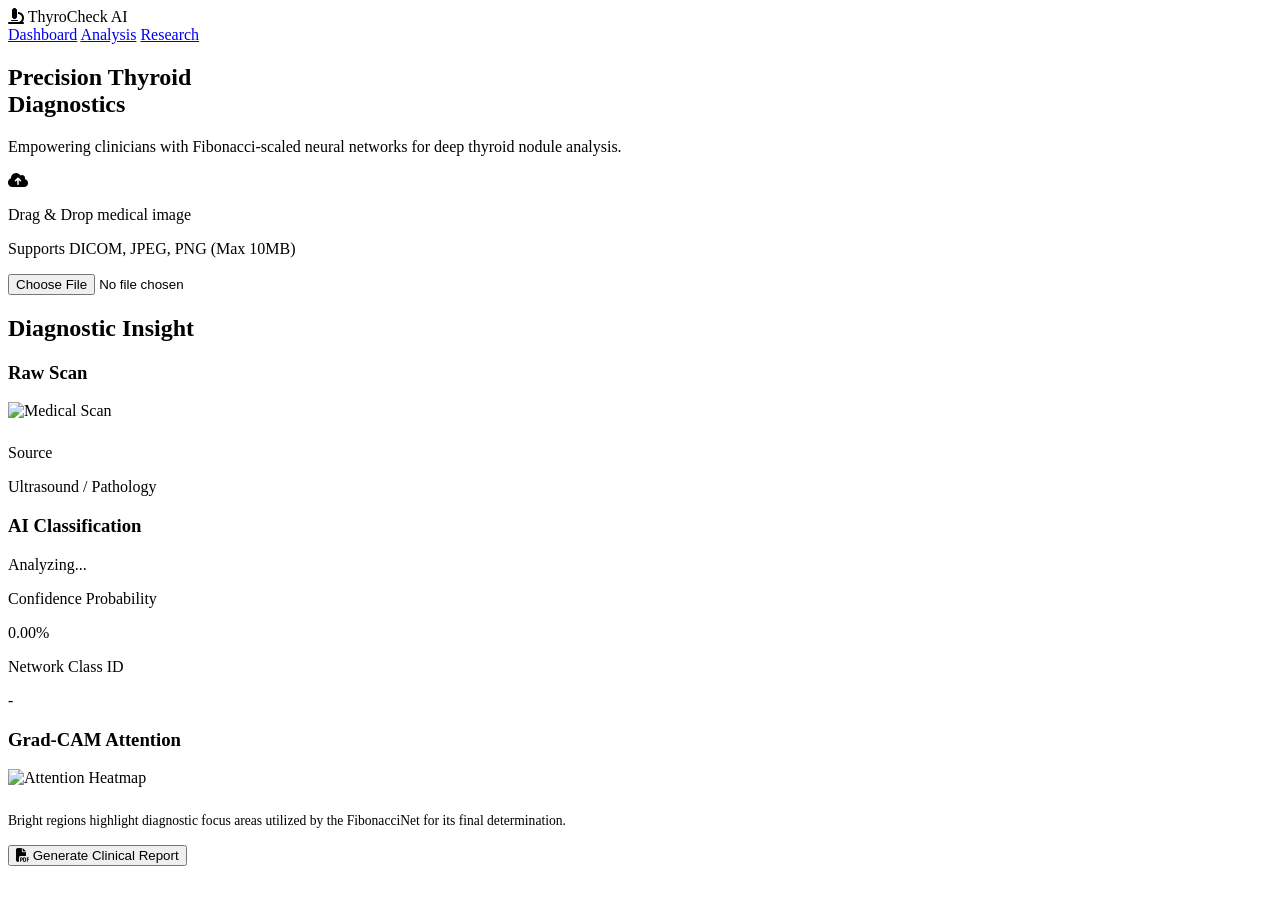
==== frontend/templates/index.html @ 02f70c93 "feat: implement ThyroVision diagnostic system with FibonacciNet model, Grad-CAM visualization, and S" ====
<!DOCTYPE html>
<html lang="en">

<head>
    <meta charset="UTF-8">
    <meta name="viewport" content="width=device-width, initial-scale=1.0">
    <title>ThyroCheck AI | Advanced Thyroid Diagnostics</title>
    <link rel="stylesheet" href="https://cdnjs.cloudflare.com/ajax/libs/font-awesome/6.4.0/css/all.min.css">
    <link rel="stylesheet" href="/static/style.css">
</head>

<body>
    <header>
        <div class="logo">
            <i class="fas fa-microscope"></i>
            <span>ThyroCheck AI</span>
        </div>
        <nav>
            <a href="#home">Dashboard</a>
            <a href="#analysis">Analysis</a>
            <a href="#about">Research</a>
        </nav>
    </header>

    <main>
        <section class="hero" id="home">
            <h1>Precision Thyroid <br>Diagnostics</h1>
            <p>Empowering clinicians with Fibonacci-scaled neural networks for deep thyroid nodule analysis.</p>

            <div class="dz-container">
                <div class="drop-zone" id="dropZone">
                    <i class="fas fa-cloud-upload-alt dz-icon"></i>
                    <p class="dz-text">Drag & Drop medical image</p>
                    <p class="dz-subtext">Supports DICOM, JPEG, PNG (Max 10MB)</p>
                    <input type="file" id="fileInput" accept="image/*">
                </div>
                <div class="medical-loader" id="loader"></div>
            </div>
        </section>

        <section class="results-section" id="resultsSection">
            <h2 class="section-title">Diagnostic Insight</h2>

            <div class="results-grid">
                <!-- Original Scan -->
                <div class="card">
                    <h3>Raw Scan</h3>
                    <img id="originalImg" src="" alt="Medical Scan">
                    <div class="metrics-display" style="margin-top: 1.5rem;">
                        <div class="metric-box">
                            <p class="metric-label">Source</p>
                            <p class="metric-value">Ultrasound / Pathology</p>
                        </div>
                    </div>
                </div>

                <!-- AI Analysis -->
                <div class="card">
                    <h3>AI Classification</h3>
                    <div class="metrics-display">
                        <div class="prediction-badge" id="predBadge">Analyzing...</div>
                        
                        <div class="metric-box">
                            <p class="metric-label">Confidence Probability</p>
                            <p class="metric-value" id="confPercent">0.00%</p>
                        </div>

                        <div class="metric-box">
                            <p class="metric-label">Network Class ID</p>
                            <p class="metric-value" id="classId">-</p>
                        </div>
                    </div>
                </div>

                <!-- Heatmap -->
                <div class="card">
                    <h3>Grad-CAM Attention</h3>
                    <img id="gradcamImg" src="" alt="Attention Heatmap">
                    <div class="metrics-display" style="margin-top: 1.5rem;">
                        <p style="color: var(--text-secondary); font-size: 0.85rem; line-height: 1.5;">
                            Bright regions highlight diagnostic focus areas utilized by the FibonacciNet for its final determination.
                        </p>
                    </div>
                </div>
            </div>

            <button class="btn-primary" id="downloadBtn">
                <i class="fas fa-file-pdf"></i>
                Generate Clinical Report
            </button>
        </section>
    </main>

    <div class="alert" id="customAlert"></div>

    <script src="/static/app.js"></script>
</body>

</html>
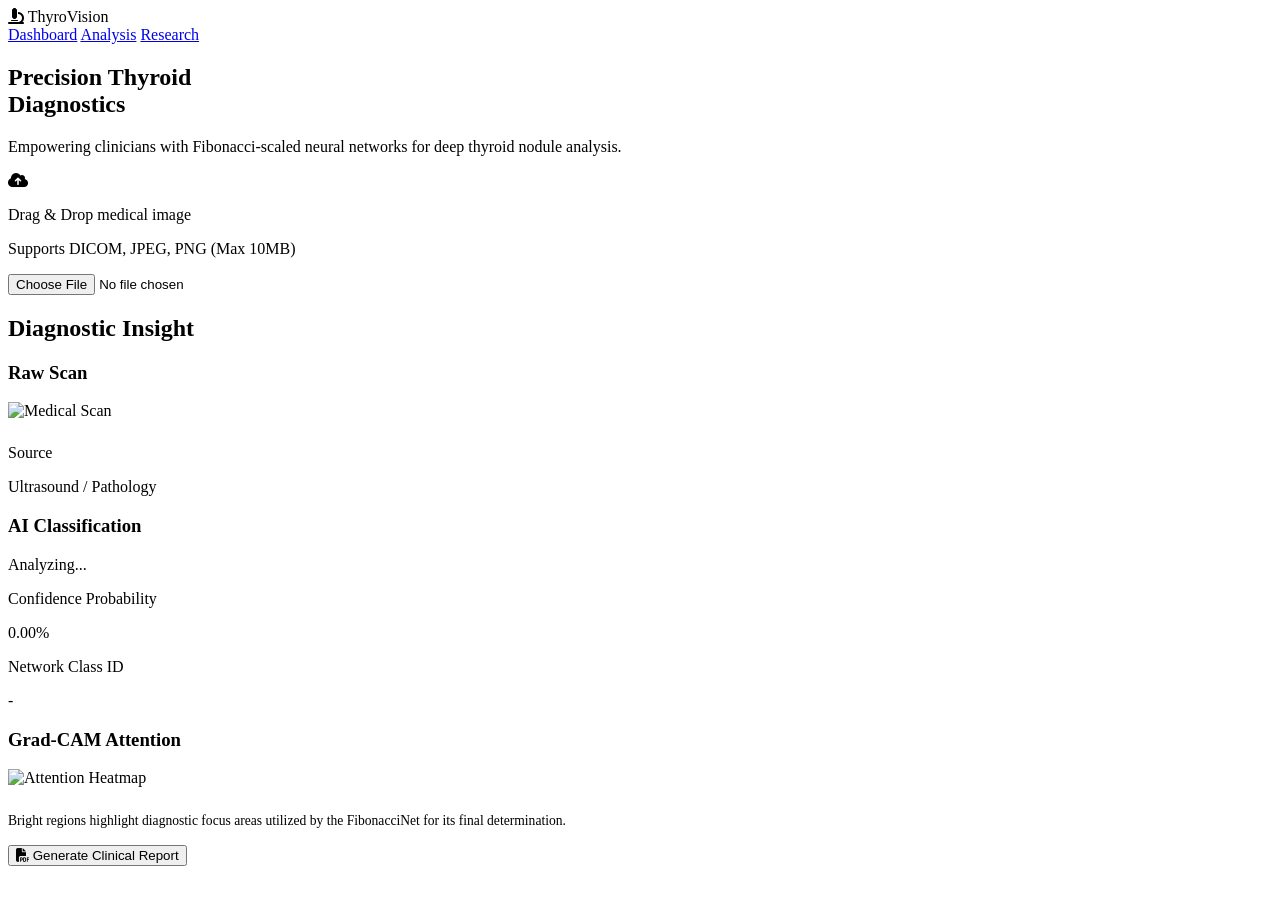
==== commit 12ddd780: "Fix Render port detection" ====
--- a/frontend/templates/index.html
+++ b/frontend/templates/index.html
@@ -1,99 +1,99 @@
-<!DOCTYPE html>
-<html lang="en">
-
-<head>
-    <meta charset="UTF-8">
-    <meta name="viewport" content="width=device-width, initial-scale=1.0">
-    <title>ThyroCheck AI | Advanced Thyroid Diagnostics</title>
-    <link rel="stylesheet" href="https://cdnjs.cloudflare.com/ajax/libs/font-awesome/6.4.0/css/all.min.css">
-    <link rel="stylesheet" href="/static/style.css">
-</head>
-
-<body>
-    <header>
-        <div class="logo">
-            <i class="fas fa-microscope"></i>
-            <span>ThyroCheck AI</span>
-        </div>
-        <nav>
-            <a href="#home">Dashboard</a>
-            <a href="#analysis">Analysis</a>
-            <a href="#about">Research</a>
-        </nav>
-    </header>
-
-    <main>
-        <section class="hero" id="home">
-            <h1>Precision Thyroid <br>Diagnostics</h1>
-            <p>Empowering clinicians with Fibonacci-scaled neural networks for deep thyroid nodule analysis.</p>
-
-            <div class="dz-container">
-                <div class="drop-zone" id="dropZone">
-                    <i class="fas fa-cloud-upload-alt dz-icon"></i>
-                    <p class="dz-text">Drag & Drop medical image</p>
-                    <p class="dz-subtext">Supports DICOM, JPEG, PNG (Max 10MB)</p>
-                    <input type="file" id="fileInput" accept="image/*">
-                </div>
-                <div class="medical-loader" id="loader"></div>
-            </div>
-        </section>
-
-        <section class="results-section" id="resultsSection">
-            <h2 class="section-title">Diagnostic Insight</h2>
-
-            <div class="results-grid">
-                <!-- Original Scan -->
-                <div class="card">
-                    <h3>Raw Scan</h3>
-                    <img id="originalImg" src="" alt="Medical Scan">
-                    <div class="metrics-display" style="margin-top: 1.5rem;">
-                        <div class="metric-box">
-                            <p class="metric-label">Source</p>
-                            <p class="metric-value">Ultrasound / Pathology</p>
-                        </div>
-                    </div>
-                </div>
-
-                <!-- AI Analysis -->
-                <div class="card">
-                    <h3>AI Classification</h3>
-                    <div class="metrics-display">
-                        <div class="prediction-badge" id="predBadge">Analyzing...</div>
-                        
-                        <div class="metric-box">
-                            <p class="metric-label">Confidence Probability</p>
-                            <p class="metric-value" id="confPercent">0.00%</p>
-                        </div>
-
-                        <div class="metric-box">
-                            <p class="metric-label">Network Class ID</p>
-                            <p class="metric-value" id="classId">-</p>
-                        </div>
-                    </div>
-                </div>
-
-                <!-- Heatmap -->
-                <div class="card">
-                    <h3>Grad-CAM Attention</h3>
-                    <img id="gradcamImg" src="" alt="Attention Heatmap">
-                    <div class="metrics-display" style="margin-top: 1.5rem;">
-                        <p style="color: var(--text-secondary); font-size: 0.85rem; line-height: 1.5;">
-                            Bright regions highlight diagnostic focus areas utilized by the FibonacciNet for its final determination.
-                        </p>
-                    </div>
-                </div>
-            </div>
-
-            <button class="btn-primary" id="downloadBtn">
-                <i class="fas fa-file-pdf"></i>
-                Generate Clinical Report
-            </button>
-        </section>
-    </main>
-
-    <div class="alert" id="customAlert"></div>
-
-    <script src="/static/app.js"></script>
-</body>
-
-</html>
+<!DOCTYPE html>
+<html lang="en">
+
+<head>
+    <meta charset="UTF-8">
+    <meta name="viewport" content="width=device-width, initial-scale=1.0">
+    <title>ThyroVision | Advanced Thyroid Diagnostics</title>
+    <link rel="stylesheet" href="https://cdnjs.cloudflare.com/ajax/libs/font-awesome/6.4.0/css/all.min.css">
+    <link rel="stylesheet" href="/static/style.css">
+</head>
+
+<body>
+    <header>
+        <div class="logo">
+            <i class="fas fa-microscope"></i>
+            <span> ThyroVision </span>
+        </div>
+        <nav>
+            <a href="#home">Dashboard</a>
+            <a href="#analysis">Analysis</a>
+            <a href="#about">Research</a>
+        </nav>
+    </header>
+
+    <main>
+        <section class="hero" id="home">
+            <h1>Precision Thyroid <br>Diagnostics</h1>
+            <p>Empowering clinicians with Fibonacci-scaled neural networks for deep thyroid nodule analysis.</p>
+
+            <div class="dz-container">
+                <div class="drop-zone" id="dropZone">
+                    <i class="fas fa-cloud-upload-alt dz-icon"></i>
+                    <p class="dz-text">Drag & Drop medical image</p>
+                    <p class="dz-subtext">Supports DICOM, JPEG, PNG (Max 10MB)</p>
+                    <input type="file" id="fileInput" accept="image/*">
+                </div>
+                <div class="medical-loader" id="loader"></div>
+            </div>
+        </section>
+
+        <section class="results-section" id="resultsSection">
+            <h2 class="section-title">Diagnostic Insight</h2>
+
+            <div class="results-grid">
+                <!-- Original Scan -->
+                <div class="card">
+                    <h3>Raw Scan</h3>
+                    <img id="originalImg" src="" alt="Medical Scan">
+                    <div class="metrics-display" style="margin-top: 1.5rem;">
+                        <div class="metric-box">
+                            <p class="metric-label">Source</p>
+                            <p class="metric-value">Ultrasound / Pathology</p>
+                        </div>
+                    </div>
+                </div>
+
+                <!-- AI Analysis -->
+                <div class="card">
+                    <h3>AI Classification</h3>
+                    <div class="metrics-display">
+                        <div class="prediction-badge" id="predBadge">Analyzing...</div>
+                        
+                        <div class="metric-box">
+                            <p class="metric-label">Confidence Probability</p>
+                            <p class="metric-value" id="confPercent">0.00%</p>
+                        </div>
+
+                        <div class="metric-box">
+                            <p class="metric-label">Network Class ID</p>
+                            <p class="metric-value" id="classId">-</p>
+                        </div>
+                    </div>
+                </div>
+
+                <!-- Heatmap -->
+                <div class="card">
+                    <h3>Grad-CAM Attention</h3>
+                    <img id="gradcamImg" src="" alt="Attention Heatmap">
+                    <div class="metrics-display" style="margin-top: 1.5rem;">
+                        <p style="color: var(--text-secondary); font-size: 0.85rem; line-height: 1.5;">
+                            Bright regions highlight diagnostic focus areas utilized by the FibonacciNet for its final determination.
+                        </p>
+                    </div>
+                </div>
+            </div>
+
+            <button class="btn-primary" id="downloadBtn">
+                <i class="fas fa-file-pdf"></i>
+                Generate Clinical Report
+            </button>
+        </section>
+    </main>
+
+    <div class="alert" id="customAlert"></div>
+
+    <script src="/static/app.js"></script>
+</body>
+
+</html>
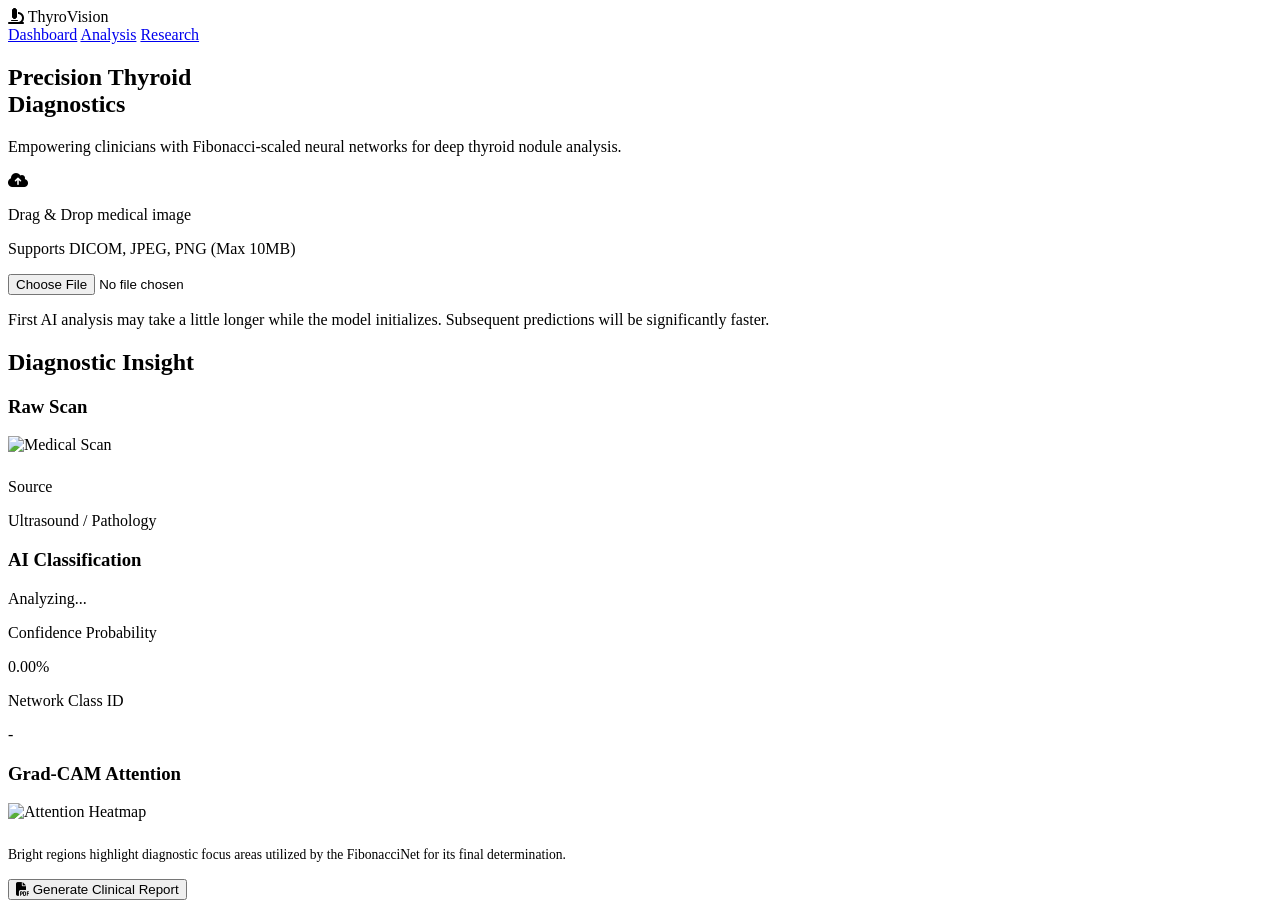
==== commit 641fe993: "improve ux with startup notice" ====
--- a/frontend/templates/index.html
+++ b/frontend/templates/index.html
@@ -6,7 +6,7 @@
     <meta name="viewport" content="width=device-width, initial-scale=1.0">
     <title>ThyroVision | Advanced Thyroid Diagnostics</title>
     <link rel="stylesheet" href="https://cdnjs.cloudflare.com/ajax/libs/font-awesome/6.4.0/css/all.min.css">
-    <link rel="stylesheet" href="/static/style.css">
+    <link rel="stylesheet" href="./static/style.css">
 </head>
 
 <body>
@@ -35,6 +35,10 @@
                     <input type="file" id="fileInput" accept="image/*">
                 </div>
                 <div class="medical-loader" id="loader"></div>
+                <p class="startup-note">
+                    First AI analysis may take a little longer while the model initializes. 
+                    Subsequent predictions will be significantly faster.
+                </p>
             </div>
         </section>
 
@@ -93,7 +97,7 @@
 
     <div class="alert" id="customAlert"></div>
 
-    <script src="/static/app.js"></script>
+    <script src="./static/app.js"></script>
 </body>
 
 </html>
